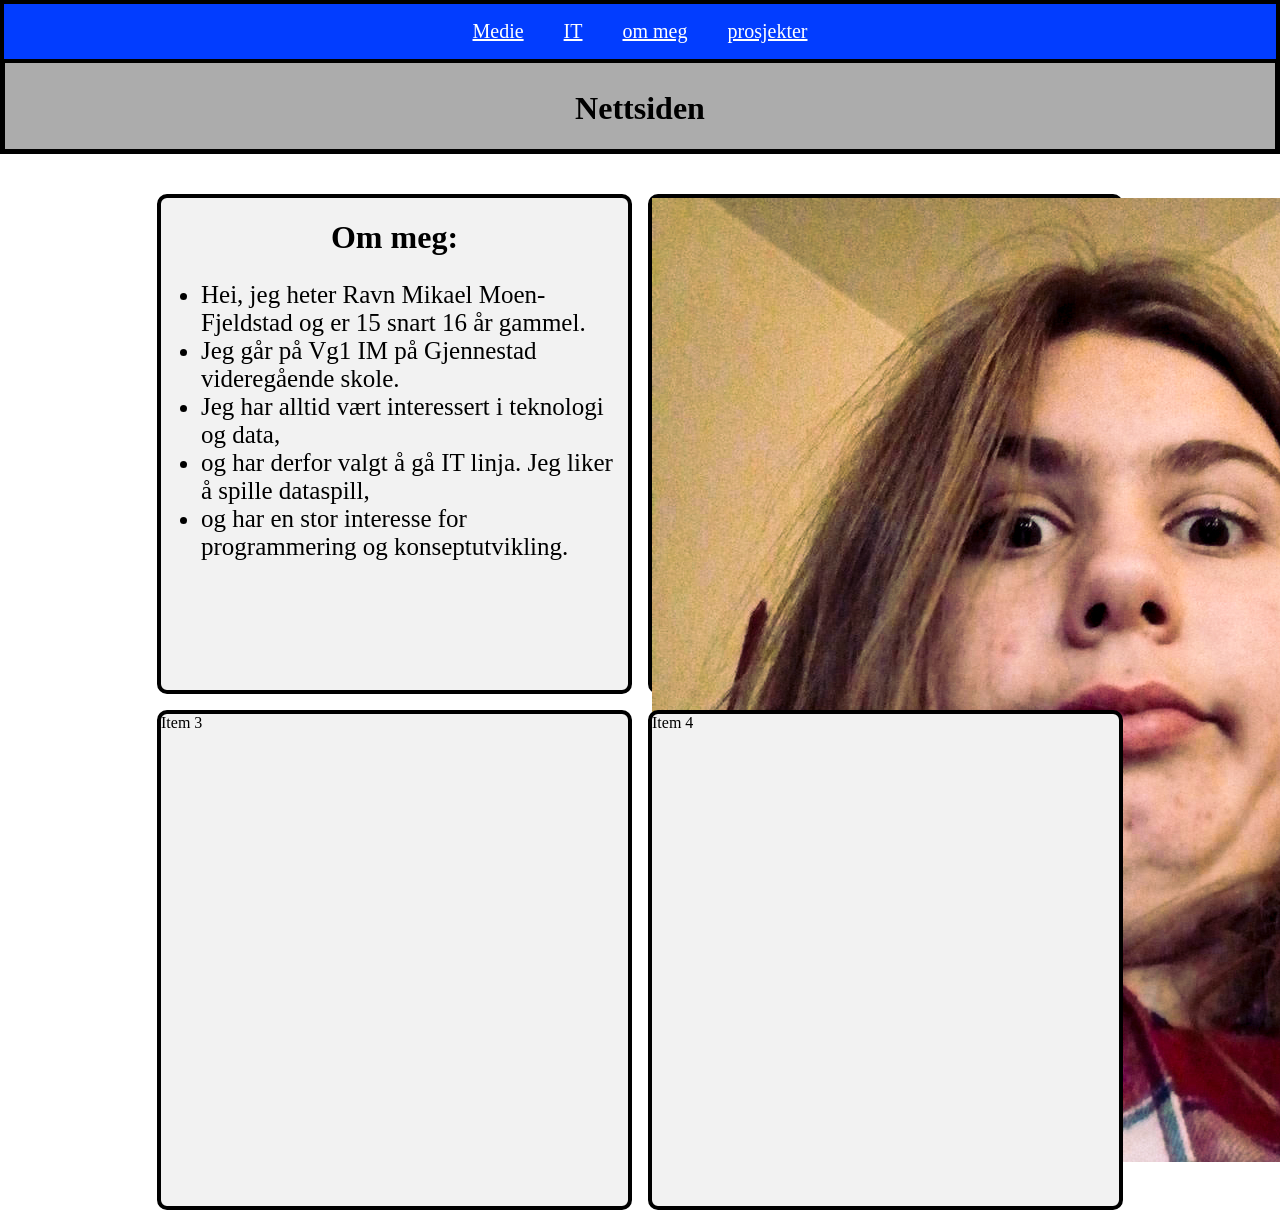
==== Code/index.html @ b4f7e8d6 "jeg har lagt til bilde" ====
<!DOCTYPE html>
<html lang="no">
<head>
    <meta charset="UTF-8">
    <meta name="viewport" content="width=device-width, initial-scale=1.0">
    <title>hovedside</title>
    <link rel="stylesheet" href="styles.css">
</head>
<body>
    <header>
    <nav>
    <p><a href="#medie">Medie</a></p>
    <p><a href="#IT">IT</a></p>
    <p><a href="#om meg">om meg</a></p>
    <p><a href="http://127.0.0.1:5500/Code/prosjekter.html">prosjekter</a></p>
    </nav> 

    <h1>Nettsiden</h1>
    
    </header> 
    <main>
        
        <div class="grid-container">
            <div class = "item" style="grid-area: box-1">
                <h1 class="Box_h1">Om meg:</h1> 
   
                <ul class="box_text"> <li>Hei, jeg heter Ravn Mikael Moen-Fjeldstad og er 15 snart 16 år gammel.</li>
                    <li>Jeg går på Vg1 IM på Gjennestad videregående skole. </li>
                    <li>Jeg har alltid vært interessert i teknologi og data, </li>
                    <li>og har derfor valgt å gå IT linja. Jeg liker å spille dataspill, </li>
                    <li>og har en stor interesse for programmering og konseptutvikling.</li>
                </ul>
            </div>
            <div class = "item" style="grid-area: box-2">
                <img src="../Fotos/unnamed2.jpg" alt="bilde av meg">
            </div>
            <div class = "item" style="grid-area: box-3">Item 3</div>
            <div class = "item" style="grid-area: box-4">Item 4</div>
     
        </div>


     </div>
    </main>
    <footer>
    
    </footer>   
</body>
</html>
---- Code/styles.css ----
html{
  scroll-behavior:smooth
}
body{
 
 flex-direction: column;
 align-items: center; 
 justify-content: flex-start; 
 margin:0;
 

}
header{
  display: flex; 
  align-items: center; 
  justify-content: center;
  background-color: #acacac;
  max-height: 200px;
  width: 100%; /* AI har endret verdien litt */
  box-sizing: border-box; /* AI har endret verdien litt */
  padding-top: 64px; /* AI har endret verdien litt */
  text-align: center;
  border: solid 5px black;
  flex-wrap: wrap;
  flex-flow: column;
    
}
nav{
  display: flex;
  margin: 0px;
  background-color: #023dff;
  border: 4px solid #000000;
  justify-content: center; 
  gap: 40px; /* AI har endret verdien litt */
  width: 100%; 
  box-sizing: border-box; /* AI har endret verdien litt */
  max-height: 200px;
  position: fixed; 
  top: 0; /* AI har endret verdien litt */
  left: 0; /* AI har endret verdien litt */
  z-index: 1; /* AI har endret verdien litt */
}
a{
    color: #ffffff;
    font-size: 20px;  
}
.grid-container {
  justify-content: center;
display: grid;
grid-template-columns: 475px 475px;
grid-template-rows: 500px 500px;
gap: 1em;
margin-top: 40px;
grid-template-areas:
"box-1 box-2"
"box-3 box-4";
}
@media(max-width: 56em){
  .grid-container{
     gap: 1em;
     margin-top: 40px;
     grid-template-columns: 400px;
     grid-template-rows: 450px 450px 450px 450px;
     grid-template-areas:
      "box-1"
      "box-2"
      "box-3"
      "box-4";
  }
}

main{
 height: 500px;
 justify-content: center;
}
.Box_h1{
text-align: center;
}
.box_text{
  justify-content: center;
  font-size: 25px;
}
.item {
  background-color: #f2f2f2;
  border: 4px solid #000000;
  border-radius: 10px;
  justify-content: top;
  align-items: center;
  
}
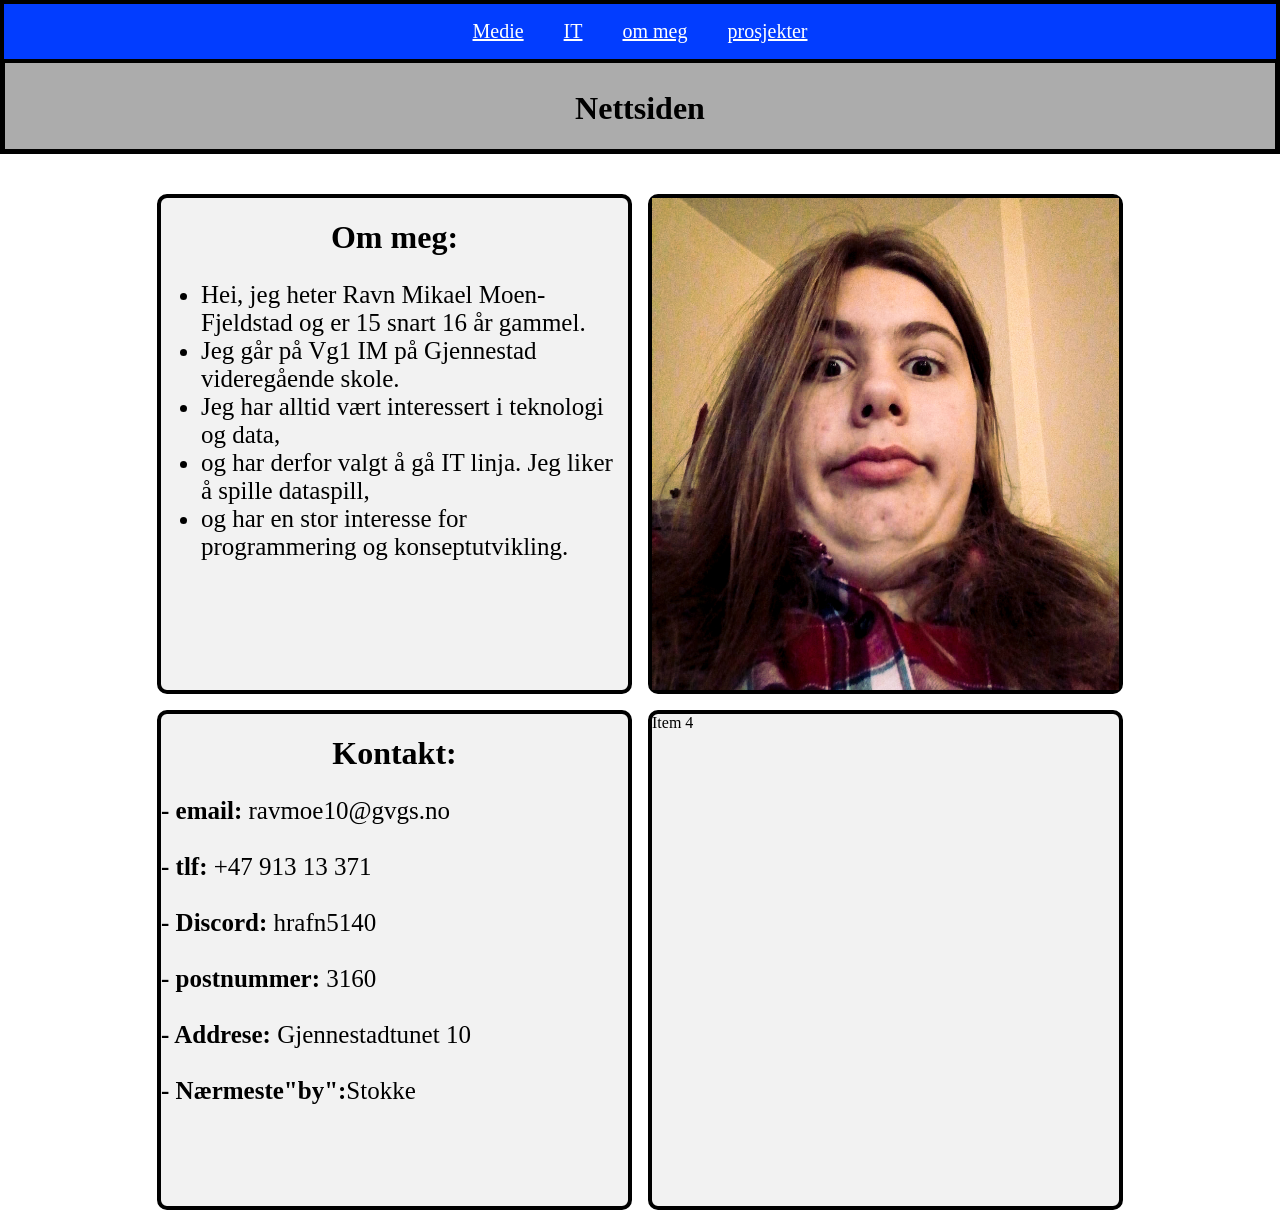
==== commit c760a2d2: "jeg har laget Kontak pagen" ====
--- a/Code/index.html
+++ b/Code/index.html
@@ -32,9 +32,25 @@
                 </ul>
             </div>
             <div class = "item" style="grid-area: box-2">
-                <img src="../Fotos/unnamed2.jpg" alt="bilde av meg">
+                <img src="../Fotos/unnamed2.jpg" alt="bilde av meg" height="100%" width="100%">
             </div>
-            <div class = "item" style="grid-area: box-3">Item 3</div>
+            <div class = "item" style="grid-area: box-3">
+                <h1 class="Box_h1">Kontakt:</h1>
+                <p class="box_text">
+                    <Strong>- email:</Strong> ravmoe10@gvgs.no <br>
+                    <br>
+                    <Strong>- tlf:</Strong> +47 913 13 371 <br>
+                    <br>
+                    <Strong>- Discord:</Strong> hrafn5140 <br>
+                    <br>
+                    <Strong>- postnummer:</Strong> 3160 <br>
+                    <br>
+                    <Strong>- Addrese:</Strong> Gjennestadtunet 10 <br>
+                    <br>
+                    <Strong>- Nærmeste"by":</Strong>Stokke <br>
+                    <br>
+                </p>
+            </div>
             <div class = "item" style="grid-area: box-4">Item 4</div>
      
         </div>
--- a/Code/styles.css
+++ b/Code/styles.css
@@ -87,4 +87,4 @@
   justify-content: top;
   align-items: center;
   
-}+}
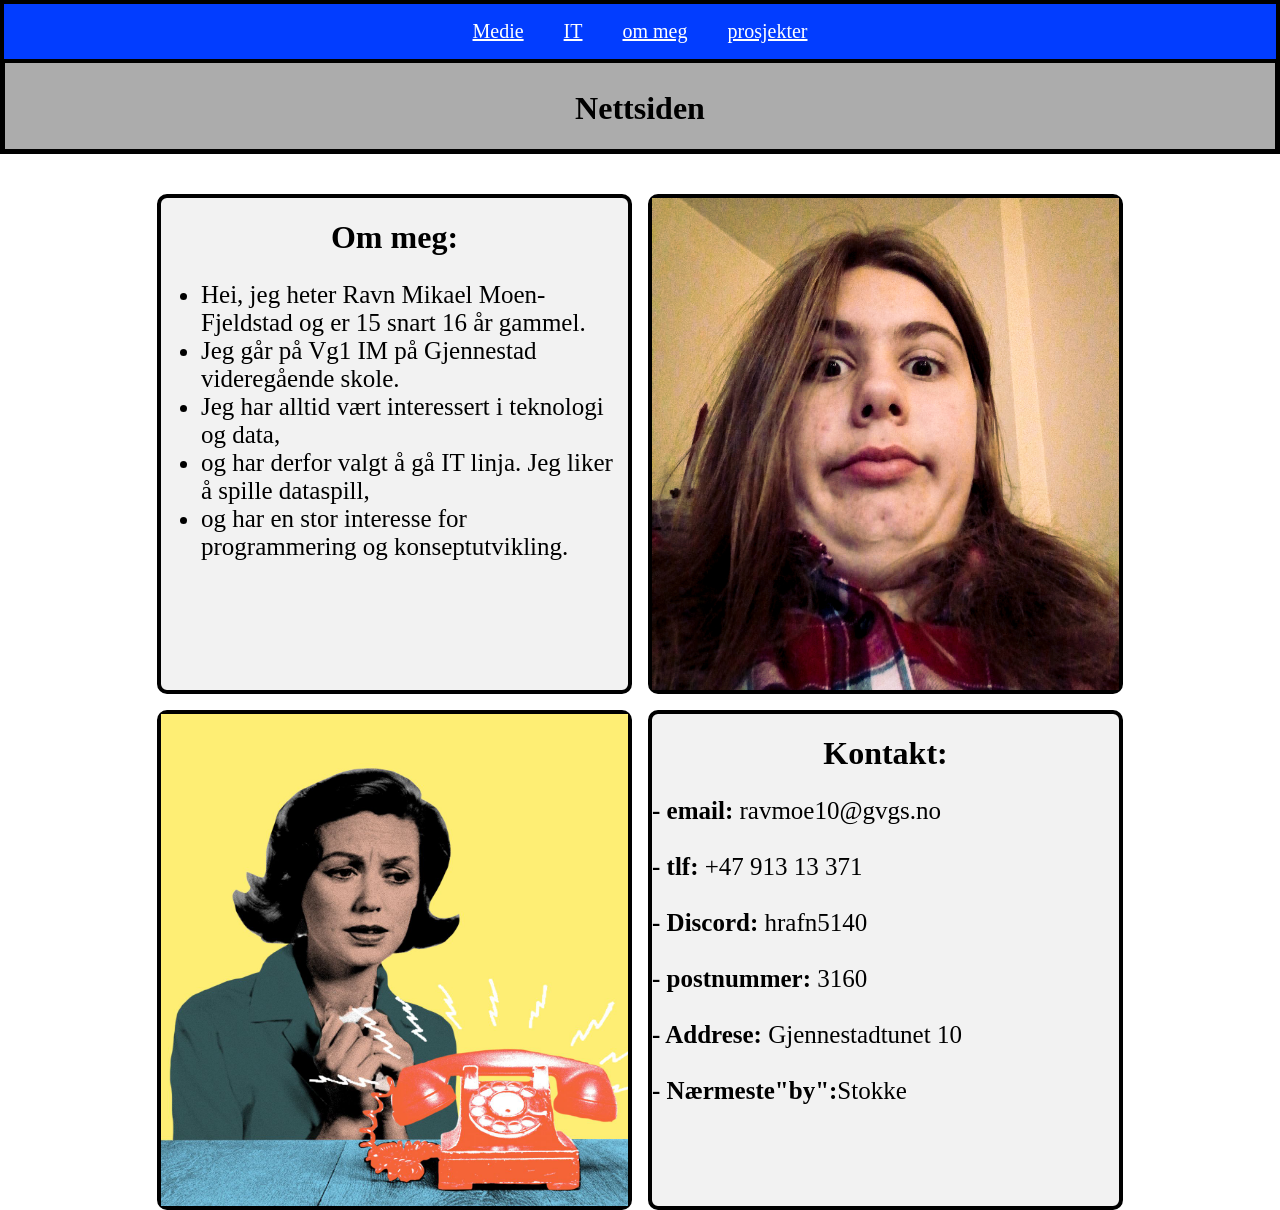
==== commit 53c4b027: "jeg har sat inn et nytt bilde til den enne boksen på hovedsiden som skal representere kontakt" ====
--- a/Code/index.html
+++ b/Code/index.html
@@ -34,7 +34,8 @@
             <div class = "item" style="grid-area: box-2">
                 <img src="../Fotos/unnamed2.jpg" alt="bilde av meg" height="100%" width="100%">
             </div>
-            <div class = "item" style="grid-area: box-3">
+            <div class = "item" style="grid-area: box-3"><img src="../Fotos/phone.jpg" alt="phone ringing" height="100%" width="100%"></div>
+            <div class = "item" style="grid-area: box-4">
                 <h1 class="Box_h1">Kontakt:</h1>
                 <p class="box_text">
                     <Strong>- email:</Strong> ravmoe10@gvgs.no <br>
@@ -51,7 +52,6 @@
                     <br>
                 </p>
             </div>
-            <div class = "item" style="grid-area: box-4">Item 4</div>
      
         </div>
 
--- a/Code/styles.css
+++ b/Code/styles.css
@@ -64,8 +64,8 @@
      grid-template-areas:
       "box-1"
       "box-2"
-      "box-3"
-      "box-4";
+      "box-4"
+      "box-3";
   }
 }
 
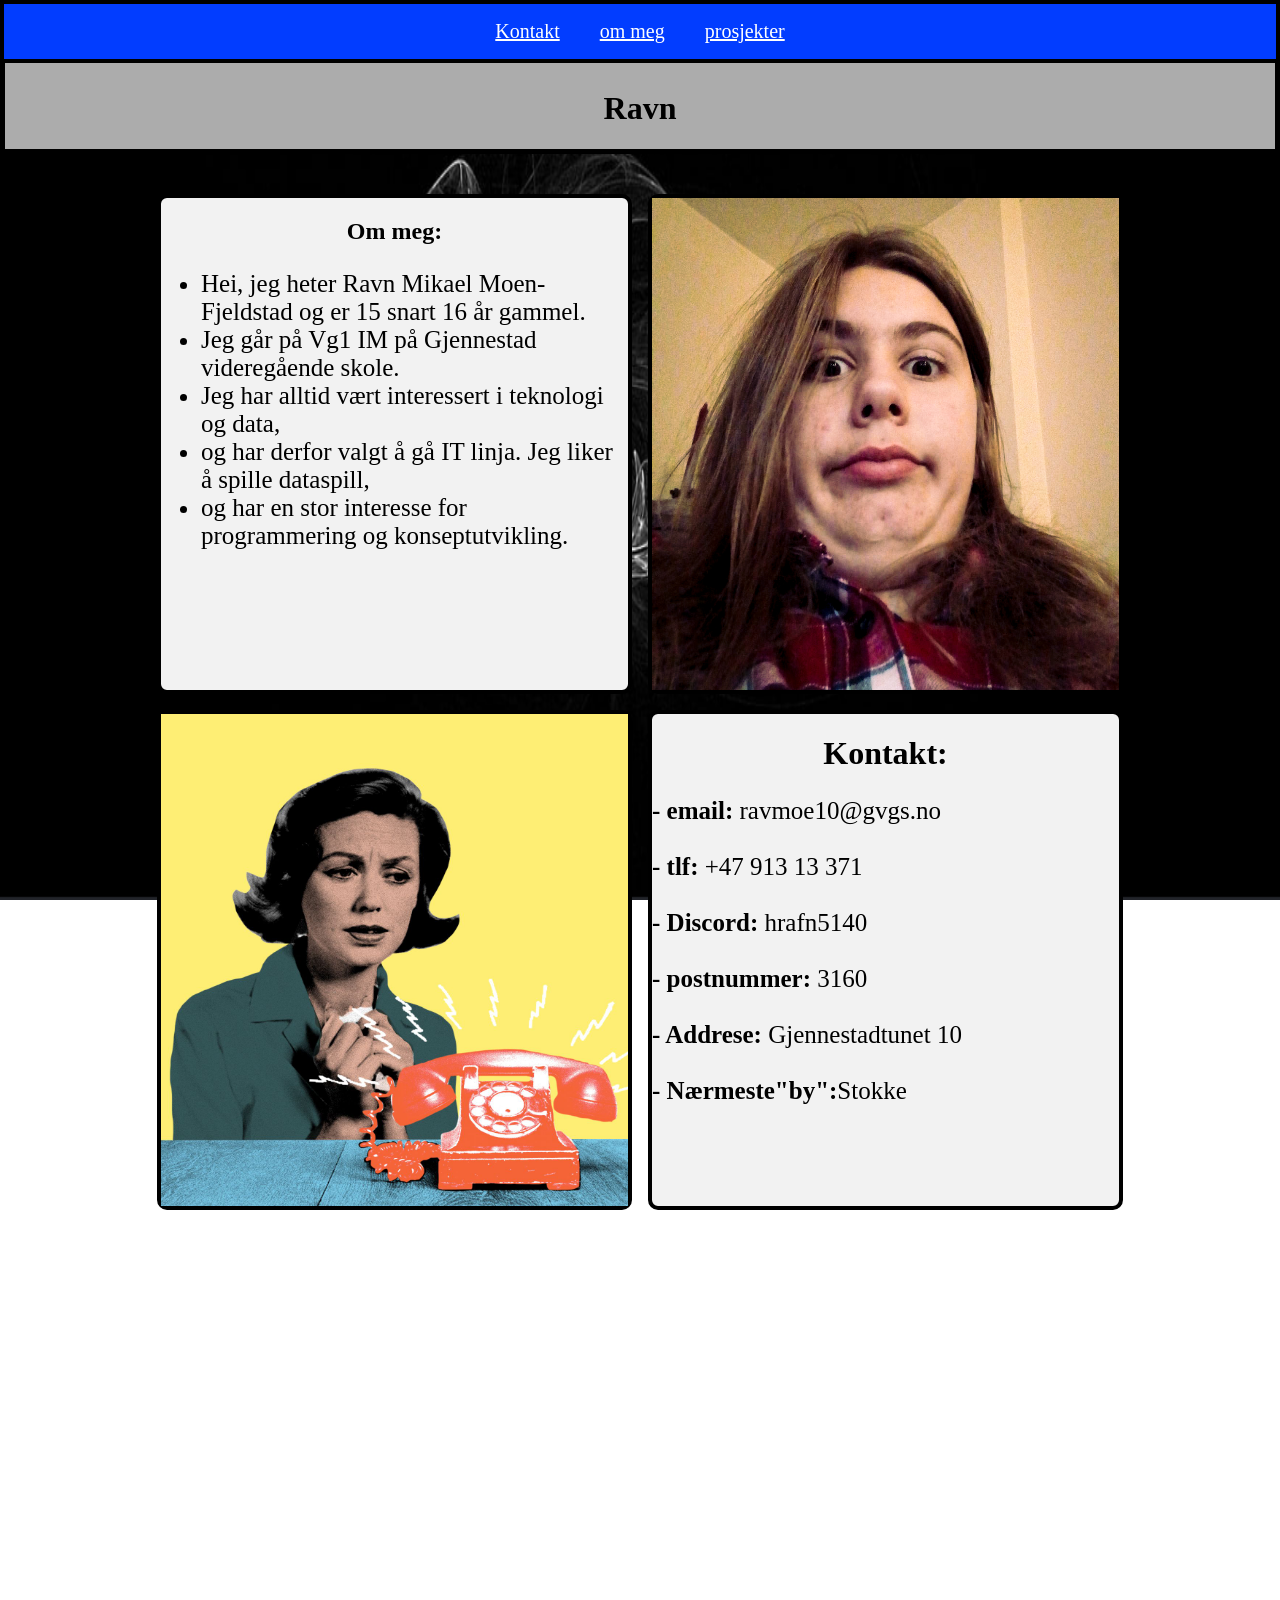
==== commit c1ea86e2: "jeg la til en bakgrunn" ====
--- a/Code/index.html
+++ b/Code/index.html
@@ -9,19 +9,19 @@
 <body>
     <header>
     <nav>
-    <p><a href="#medie">Medie</a></p>
-    <p><a href="#IT">IT</a></p>
+    <p><a href="#Kontakt">Kontakt</a></p>
     <p><a href="#om meg">om meg</a></p>
     <p><a href="http://127.0.0.1:5500/Code/prosjekter.html">prosjekter</a></p>
     </nav> 
 
-    <h1>Nettsiden</h1>
+    <h1>Ravn</h1>
     
     </header> 
     <main>
         
         <div class="grid-container">
             <div class = "item" style="grid-area: box-1">
+                <section id = "om meg">
                 <h1 class="Box_h1">Om meg:</h1> 
    
                 <ul class="box_text"> <li>Hei, jeg heter Ravn Mikael Moen-Fjeldstad og er 15 snart 16 år gammel.</li>
@@ -34,6 +34,8 @@
             <div class = "item" style="grid-area: box-2">
                 <img src="../Fotos/unnamed2.jpg" alt="bilde av meg" height="100%" width="100%">
             </div>
+            </section>
+          <section id = "Kontakt"></section>
             <div class = "item" style="grid-area: box-3"><img src="../Fotos/phone.jpg" alt="phone ringing" height="100%" width="100%"></div>
             <div class = "item" style="grid-area: box-4">
                 <h1 class="Box_h1">Kontakt:</h1>
--- a/Code/styles.css
+++ b/Code/styles.css
@@ -2,13 +2,12 @@
   scroll-behavior:smooth
 }
 body{
- 
- flex-direction: column;
- align-items: center; 
- justify-content: flex-start; 
- margin:0;
- 
-
+height: 1800px;
+margin: 0;
+background-image: url("../Fotos/Black_hole.png");
+background-repeat: no-repeat;
+background-size: 100% 100%;
+background-attachment: fixed;
 }
 header{
   display: flex; 
@@ -27,7 +26,7 @@
 }
 nav{
   display: flex;
-  margin: 0px;
+  margin: 0;
   background-color: #023dff;
   border: 4px solid #000000;
   justify-content: center; 
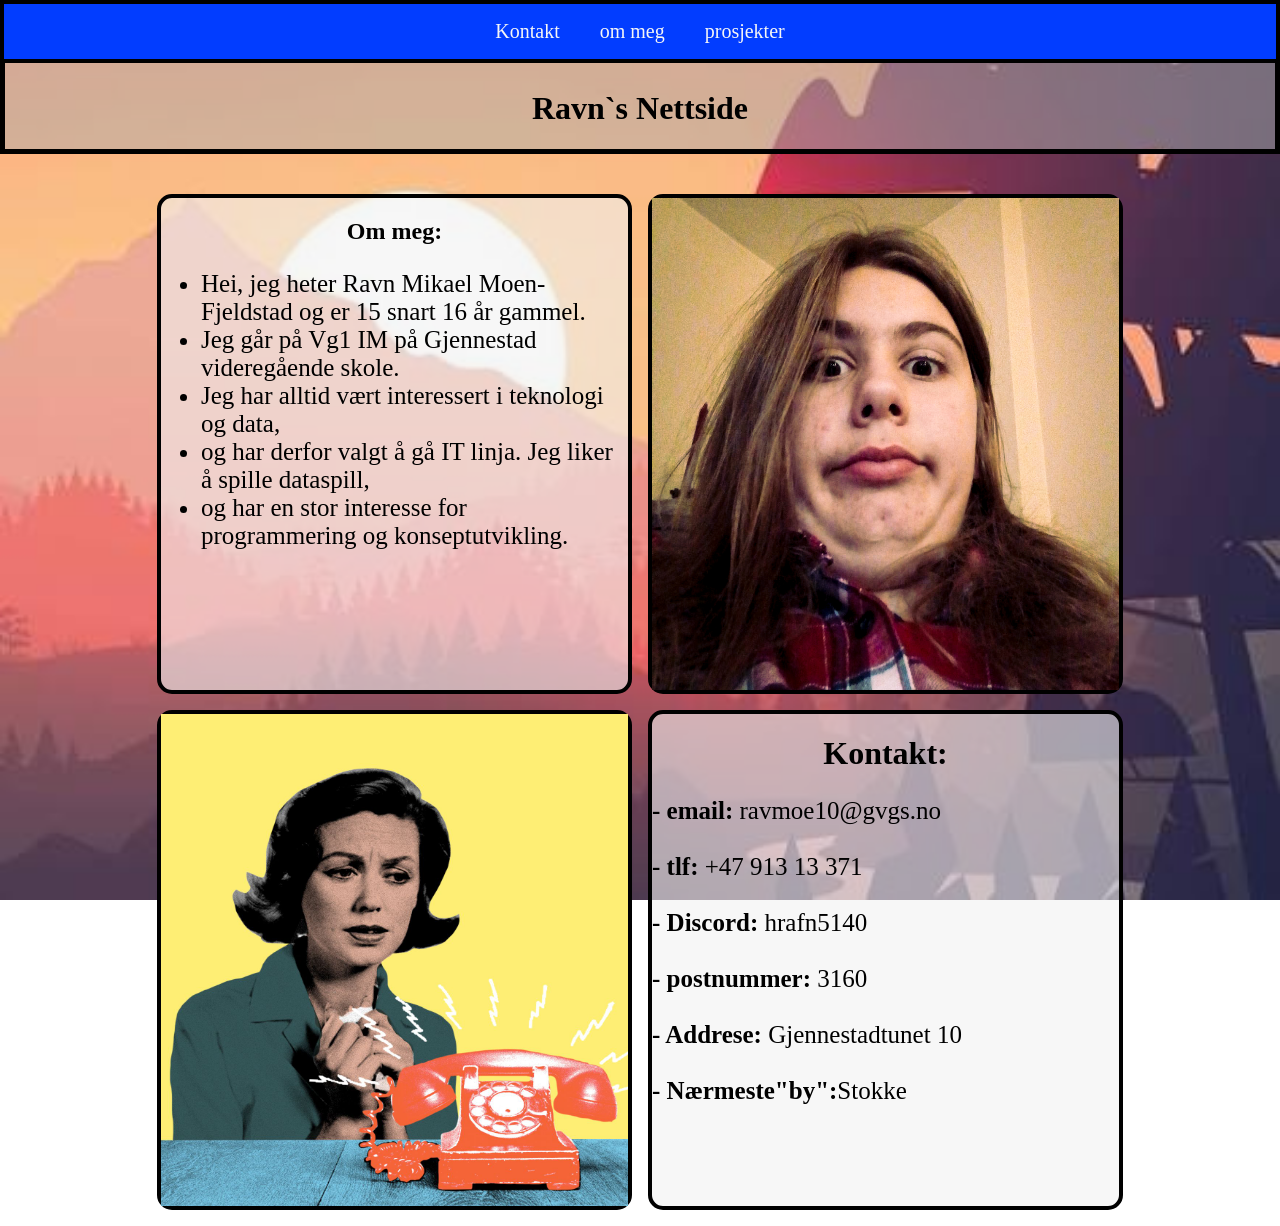
==== commit e12bb6f6: "je har lagt til dekor på hoved siden" ====
--- a/Code/index.html
+++ b/Code/index.html
@@ -14,7 +14,7 @@
     <p><a href="http://127.0.0.1:5500/Code/prosjekter.html">prosjekter</a></p>
     </nav> 
 
-    <h1>Ravn</h1>
+    <h1>Ravn`s Nettside</h1>
     
     </header> 
     <main>
--- a/Code/styles.css
+++ b/Code/styles.css
@@ -2,9 +2,9 @@
   scroll-behavior:smooth
 }
 body{
-height: 1800px;
+
 margin: 0;
-background-image: url("../Fotos/Black_hole.png");
+background-image: url("../Fotos/images.jpg");
 background-repeat: no-repeat;
 background-size: 100% 100%;
 background-attachment: fixed;
@@ -13,7 +13,7 @@
   display: flex; 
   align-items: center; 
   justify-content: center;
-  background-color: #acacac;
+  background-color: #acacac82;
   max-height: 200px;
   width: 100%; /* AI har endret verdien litt */
   box-sizing: border-box; /* AI har endret verdien litt */
@@ -40,8 +40,17 @@
   z-index: 1; /* AI har endret verdien litt */
 }
 a{
-    color: #ffffff;
-    font-size: 20px;  
+    color: #f6f6f6;
+    font-size: 20px; 
+    text-decoration: none; 
+}
+a:hover{
+ color: #cecece;
+ font-size: 20px;
+ text-decoration:underline; 
+}
+a:active{
+color: #ffff;
 }
 .grid-container {
   justify-content: center;
@@ -80,9 +89,9 @@
   font-size: 25px;
 }
 .item {
-  background-color: #f2f2f2;
+  background-color: #f2f2f298;
   border: 4px solid #000000;
-  border-radius: 10px;
+  border-radius: 15px;
   justify-content: top;
   align-items: center;
   
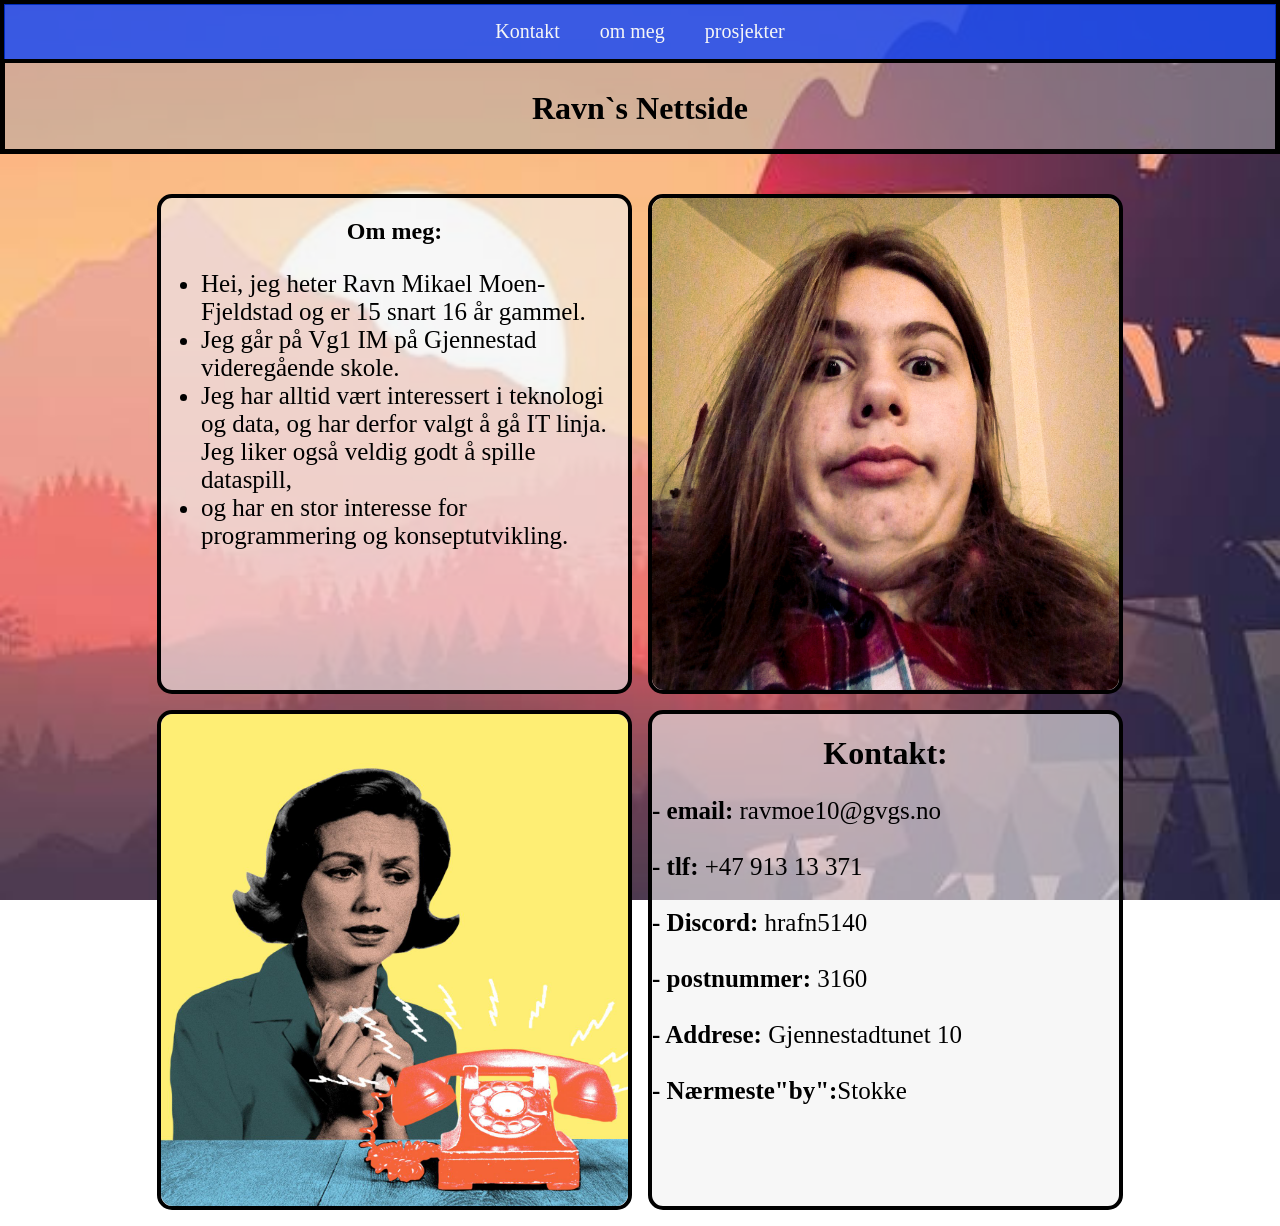
==== commit 3a9841de: "jeg har begynt på prosjekt pagen og endra layouten der" ====
--- a/Code/index.html
+++ b/Code/index.html
@@ -26,8 +26,8 @@
    
                 <ul class="box_text"> <li>Hei, jeg heter Ravn Mikael Moen-Fjeldstad og er 15 snart 16 år gammel.</li>
                     <li>Jeg går på Vg1 IM på Gjennestad videregående skole. </li>
-                    <li>Jeg har alltid vært interessert i teknologi og data, </li>
-                    <li>og har derfor valgt å gå IT linja. Jeg liker å spille dataspill, </li>
+                    <li>Jeg har alltid vært interessert i teknologi og data, 
+                    og har derfor valgt å gå IT linja. Jeg liker også veldig godt å spille dataspill, </li>
                     <li>og har en stor interesse for programmering og konseptutvikling.</li>
                 </ul>
             </div>
--- a/Code/styles.css
+++ b/Code/styles.css
@@ -2,7 +2,6 @@
   scroll-behavior:smooth
 }
 body{
-
 margin: 0;
 background-image: url("../Fotos/images.jpg");
 background-repeat: no-repeat;
@@ -27,7 +26,7 @@
 nav{
   display: flex;
   margin: 0;
-  background-color: #023dff;
+  background-color: #023dffbb;
   border: 4px solid #000000;
   justify-content: center; 
   gap: 40px; /* AI har endret verdien litt */
@@ -40,9 +39,9 @@
   z-index: 1; /* AI har endret verdien litt */
 }
 a{
-    color: #f6f6f6;
-    font-size: 20px; 
-    text-decoration: none; 
+  color: #f6f6f6;
+  font-size: 20px; 
+  text-decoration: none; 
 }
 a:hover{
  color: #cecece;
@@ -96,3 +95,6 @@
   align-items: center;
   
 }
+img{
+ border-radius: 12px;
+}
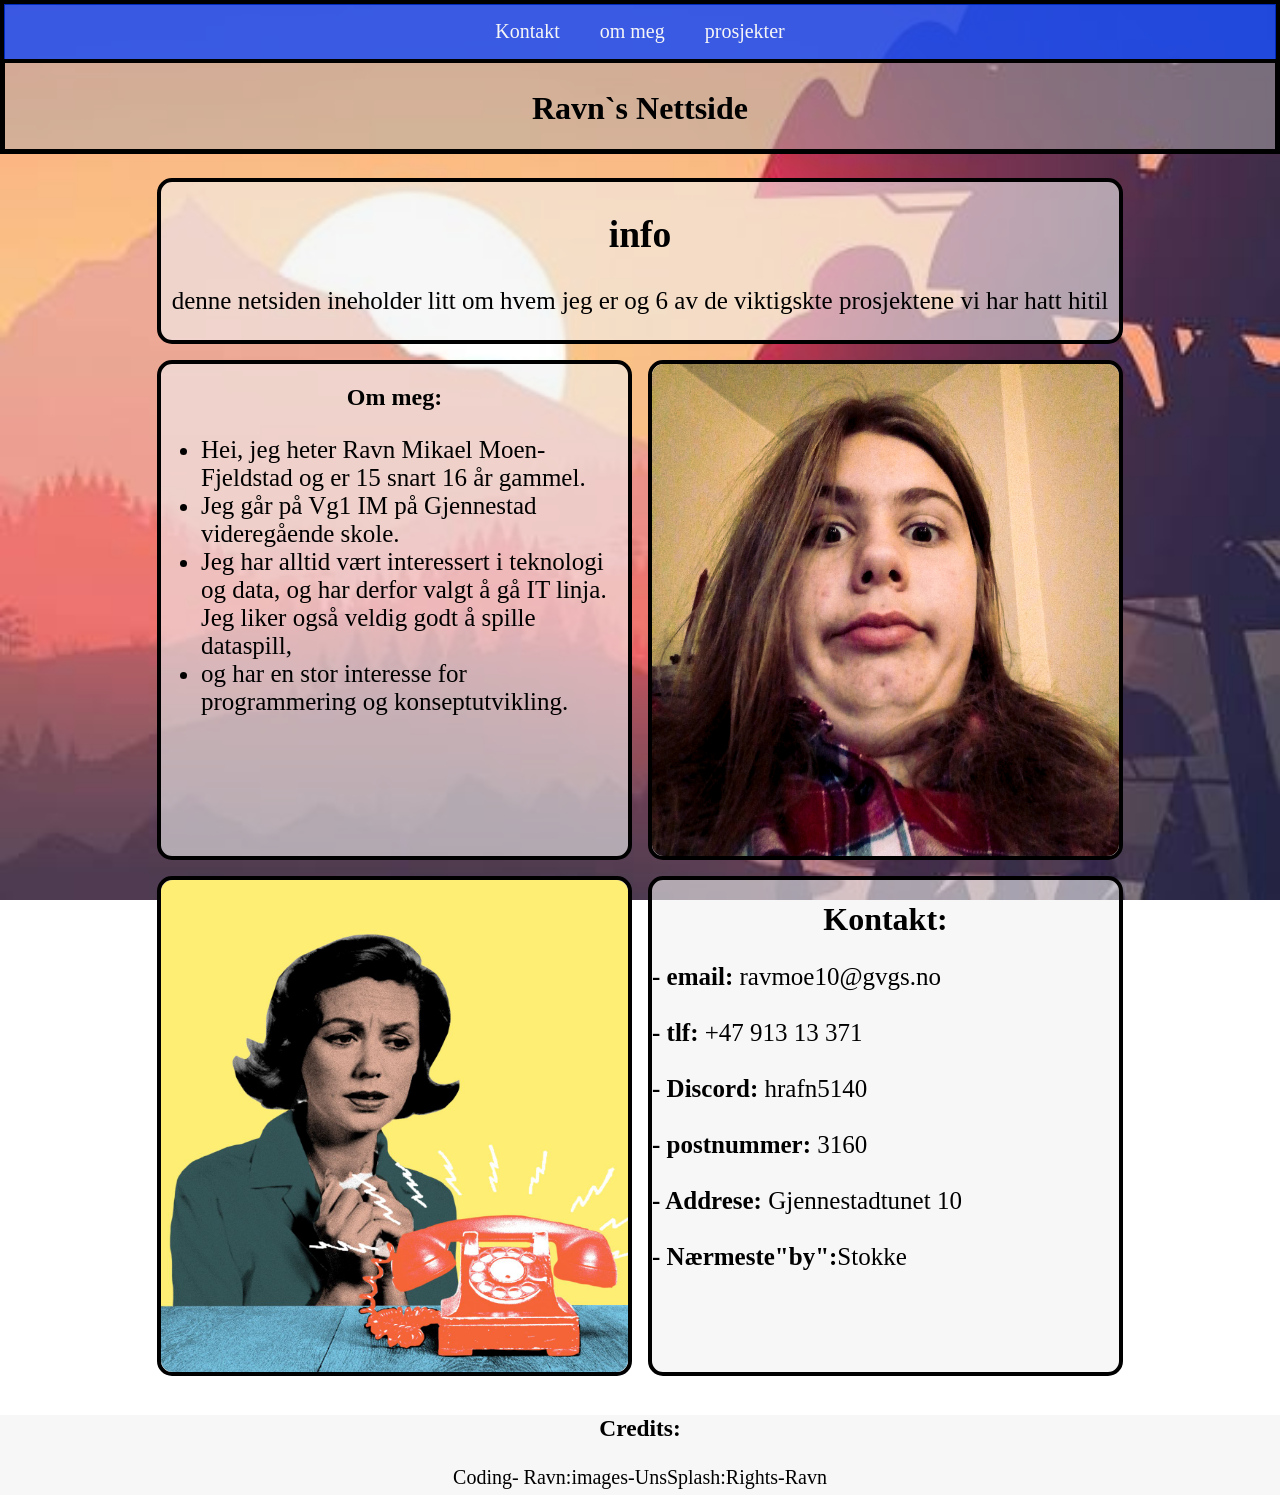
==== commit da0ecb35: "jeg har lagt t il litt ekstra inhold på hoved siden også har jeg agt til Credits på begge sidene" ====
--- a/Code/index.html
+++ b/Code/index.html
@@ -53,15 +53,21 @@
                     <Strong>- Nærmeste"by":</Strong>Stokke <br>
                     <br>
                 </p>
+           
             </div>
-     
+           <div class = "item top_tekst" style="grid-area: box5">
+            <h2>info</h2>
+                <p>denne netsiden ineholder litt om hvem jeg er og 6 
+                    av de viktigskte prosjektene vi har hatt hitil</p>
+            </div>
         </div>
 
 
      </div>
     </main>
     <footer>
-    
+        <h3><Strong>Credits:</Strong></h3>
+        <p>Coding- Ravn:images-UnsSplash:Rights-Ravn</p>
     </footer>   
 </body>
 </html>
--- a/Code/styles.css
+++ b/Code/styles.css
@@ -55,10 +55,11 @@
   justify-content: center;
 display: grid;
 grid-template-columns: 475px 475px;
-grid-template-rows: 500px 500px;
+grid-template-rows: 150px 500px 500px;
 gap: 1em;
 margin-top: 40px;
 grid-template-areas:
+"box5 box5"
 "box-1 box-2"
 "box-3 box-4";
 }
@@ -77,7 +78,6 @@
 }
 
 main{
- height: 500px;
  justify-content: center;
 }
 .Box_h1{
@@ -98,3 +98,17 @@
 img{
  border-radius: 12px;
 }
+footer{
+
+  background-color: #f2f2f298;
+  text-align: center;
+  width: 100%;
+  height: 80px;
+  font-size: 20px;
+}
+.top_tekst{
+  max-height: 200px;
+  text-align: center;
+  align-self: flex-end;
+  font-size: 25px;
+}
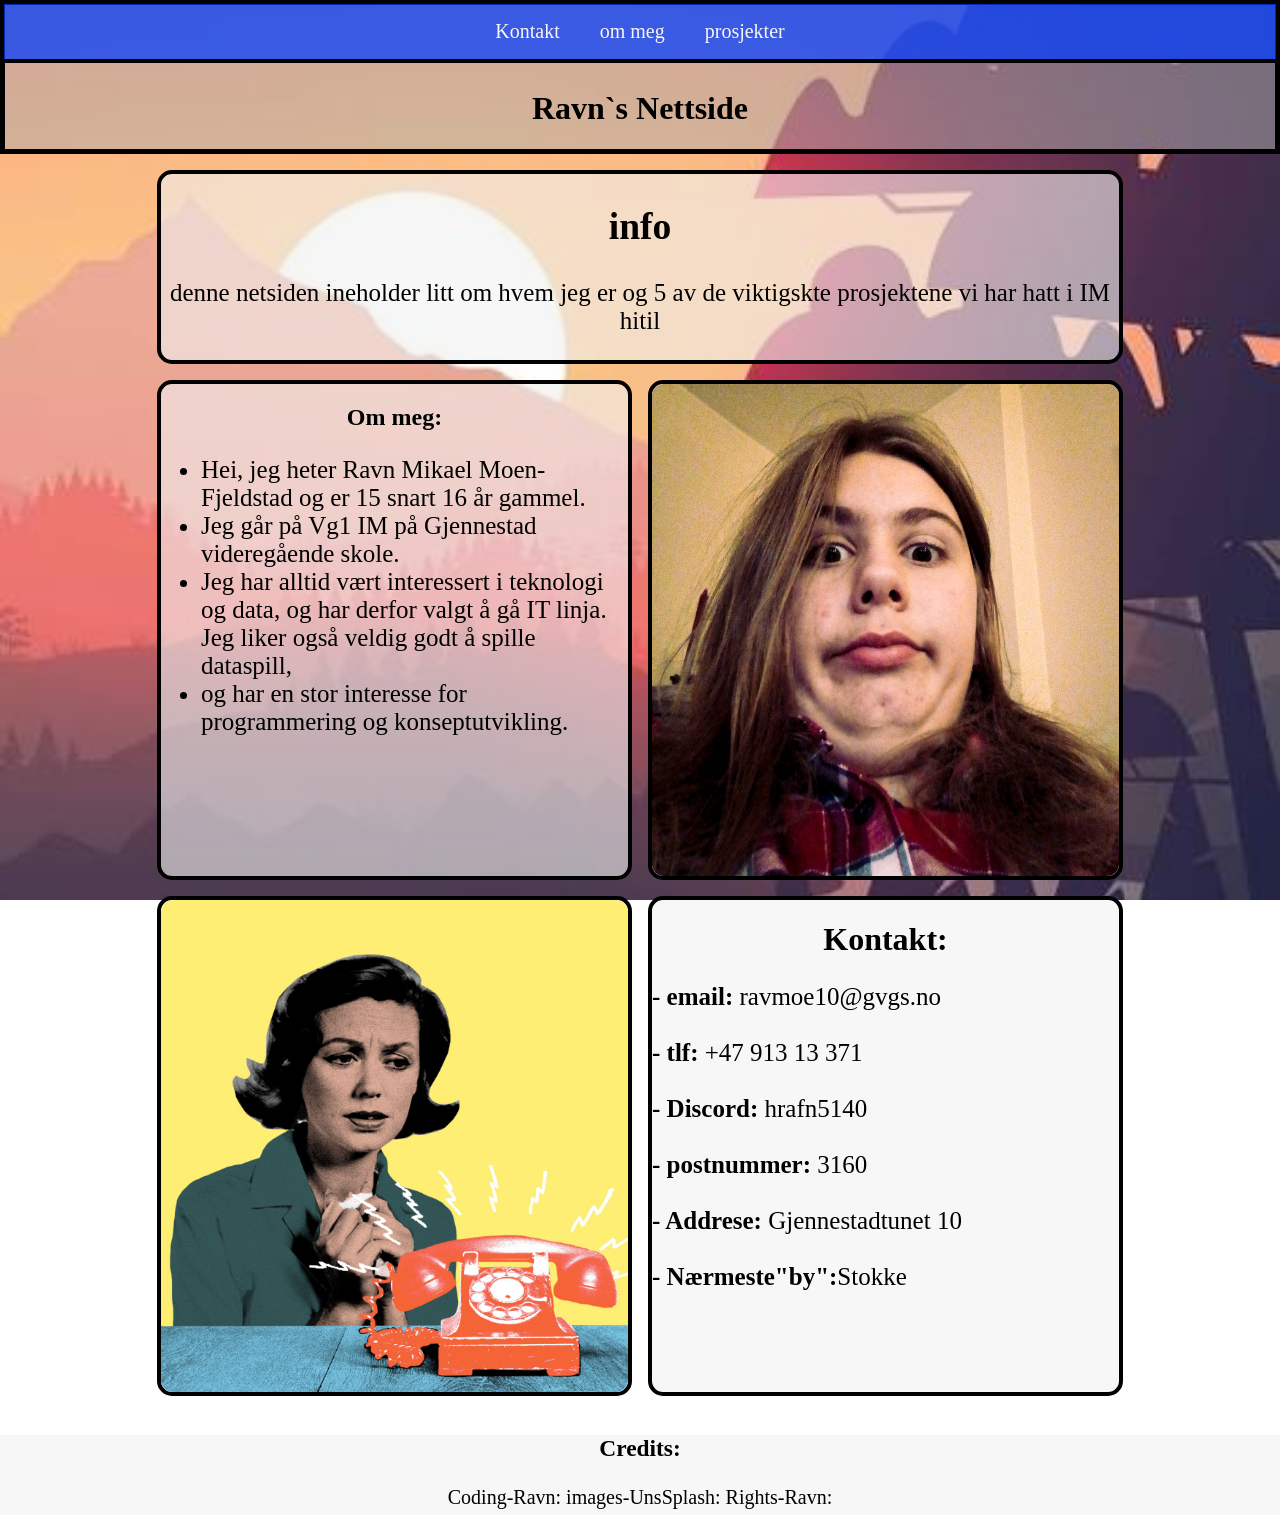
==== commit 7e69fc22: "jeg har rydded opp i koden litt" ====
--- a/Code/index.html
+++ b/Code/index.html
@@ -57,8 +57,8 @@
             </div>
            <div class = "item top_tekst" style="grid-area: box5">
             <h2>info</h2>
-                <p>denne netsiden ineholder litt om hvem jeg er og 6 
-                    av de viktigskte prosjektene vi har hatt hitil</p>
+                <p>denne netsiden ineholder litt om hvem jeg er og 5 
+                    av de viktigskte prosjektene vi har hatt i IM hitil</p>
             </div>
         </div>
 
@@ -67,7 +67,7 @@
     </main>
     <footer>
         <h3><Strong>Credits:</Strong></h3>
-        <p>Coding- Ravn:images-UnsSplash:Rights-Ravn</p>
+        <p>Coding-Ravn: images-UnsSplash: Rights-Ravn:</p>
     </footer>   
 </body>
 </html>
--- a/Code/styles.css
+++ b/Code/styles.css
@@ -55,7 +55,7 @@
   justify-content: center;
 display: grid;
 grid-template-columns: 475px 475px;
-grid-template-rows: 150px 500px 500px;
+grid-template-rows: 170px 500px 500px;
 gap: 1em;
 margin-top: 40px;
 grid-template-areas:
